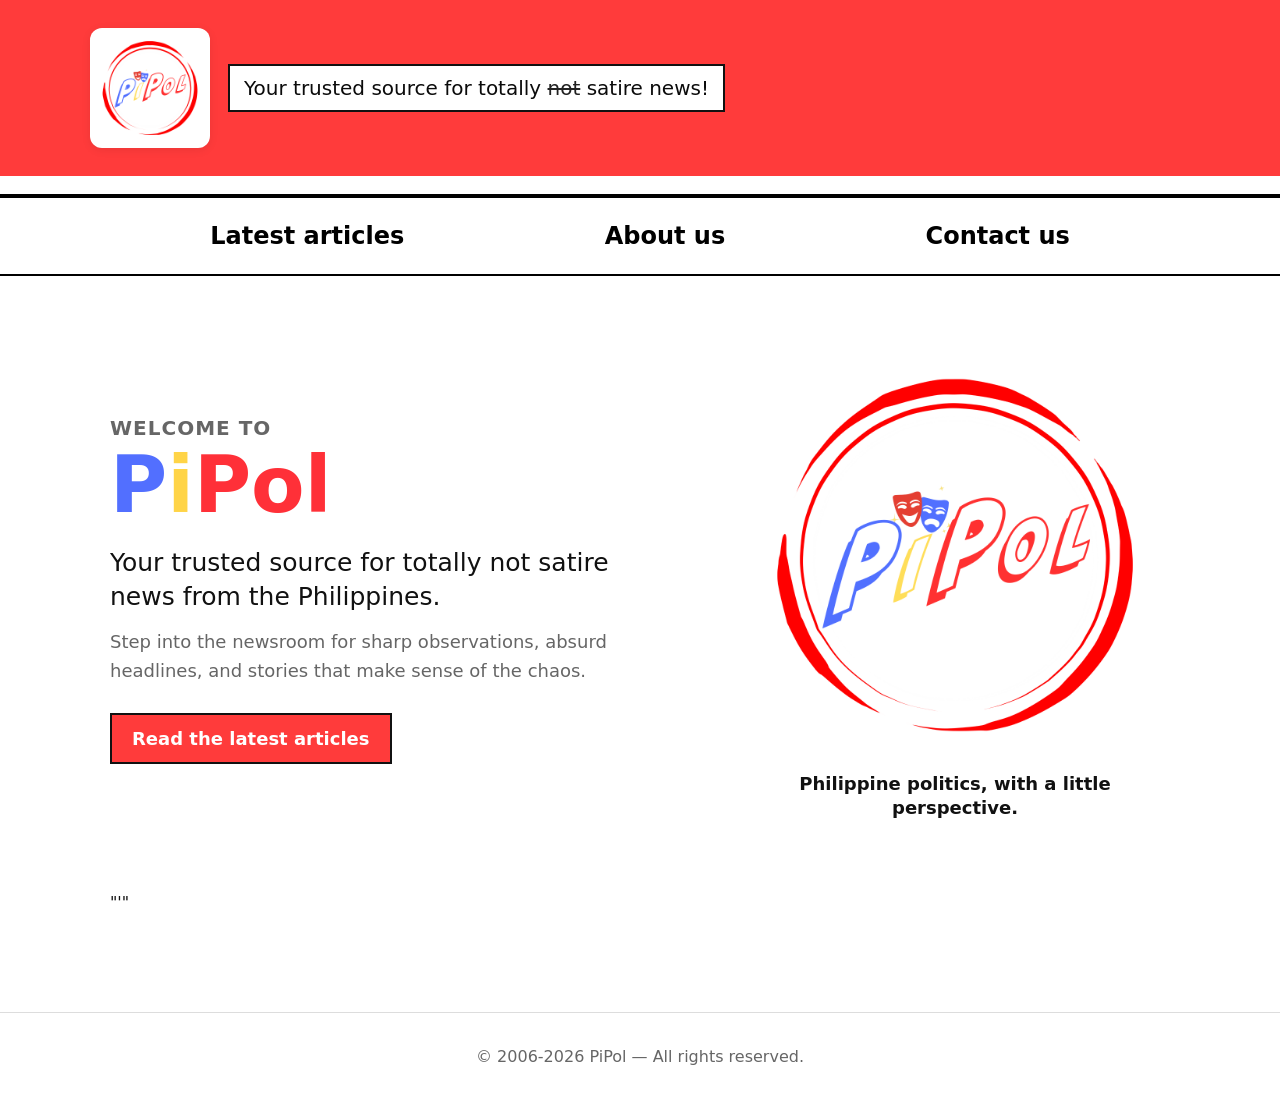
==== BlogSEO/index.html @ c8a8e32d "Add files via upload Initial upload" ====
<!doctype html>
<html lang="en">
<head>
  <meta charset="utf-8">
  <meta name="viewport" content="width=device-width,initial-scale=1">
  <title>PiPol — Your trusted source for totally not satire news</title>
  <meta name="description" content="PiPol — short-form satirical news and commentary. Read latest articles.">
  <link rel="stylesheet" href="styles.css">
</head>
<body>
  <header class="site-header">
    <div class="header-inner">
      <div class="brand">
        <img src="assets/pipol-logo.png" alt="PiPol logo" class="logo-img">
        <p class="tagline">Your trusted source for totally <span class="strike">not</span> satire news!</p>
      </div>
    </div>
  </header>

  <nav class="main-nav">
    <div class="nav-inner">
      <a href="latest.html" class="nav-item">Latest articles</a>
      <a href="about.html" class="nav-item">About us</a>
      <a href="contact.html" class="nav-item">Contact us</a>
    </div>
  </nav>

  <main class="welcome container">
    <div class="welcome-copy">
      <p class="welcome-kicker">Welcome to</p>
      <h1 class="welcome-title"><span class="brand-word"><span class="brand-p">P</span><span class="brand-i">i</span><span class="brand-pol">Pol</span></span></h1>
      <p class="welcome-text">Your trusted source for totally <span class="strike">not</span> satire news from the Philippines.</p>
      <p class="welcome-intro">Step into the newsroom for sharp observations, absurd headlines, and stories that make sense of the chaos.</p>
      <a href="latest.html" class="welcome-button">Read the latest articles</a>
    </div>

    <div class="welcome-media">
      <img src="assets/pipol-logo.png" alt="PiPol logo" class="welcome-logo">
      <p class="welcome-caption">Philippine politics, with a little perspective.</p>
    </div>"'"
  </main>

  <footer class="site-footer">
    <p>© 2006-<span id="year"></span> PiPol — All rights reserved.</p>
  </footer>

  <script>
    document.getElementById('year').textContent = new Date().getFullYear();
  </script>
</body>
</html>
---- BlogSEO/styles.css ----
/* Basic reset and layout */
:root{
  --white:#ffffff;
  --blue:#dfeeff;
  --dark:#111;
  --muted:#666;
  --max-width:1100px;
}
*{box-sizing:border-box}
html,body{height:100%;margin:0;font-family:Inter, system-ui, -apple-system, 'Segoe UI', Roboto, 'Helvetica Neue', Arial; color:var(--dark)}
body{background:#fff}

.site-header{background:#ff3b3b; padding:18px 24px; color:#0b0b0b}
.header-inner{max-width:var(--max-width);margin:0 auto;display:flex;align-items:center;justify-content:space-between;padding:10px 0}
.brand{display:flex;align-items:center;gap:18px}
.logo-img{height:120px;width:auto;display:block;background:#fff;border-radius:12px;padding:8px;box-shadow:0 2px 10px rgba(0,0,0,0.08)}
.tagline{margin:0;padding:10px 14px;font-size:20px;color:#0b0b0b;background:#fff;border:2px solid #111}
.tagline .strike{text-decoration:line-through;opacity:0.9}

.main-nav{background:#fff;border-top:4px solid #000;border-bottom:2px solid #000;margin-top:18px}
.nav-inner{max-width:var(--max-width);margin:0 auto;display:flex;justify-content:space-around;align-items:center;padding:18px 20px}
.main-nav .nav-item{color:#000;text-decoration:none;font-weight:800;font-size:24px;padding:6px 8px}

.container{max-width:var(--max-width);margin:36px auto;padding:0 20px}
.welcome{min-height:520px;display:grid;grid-template-columns:1fr 430px;gap:72px;align-items:center;padding-top:48px;padding-bottom:64px}
.welcome-copy{max-width:620px}
.welcome-kicker{margin:0 0 8px;color:var(--muted);font-size:20px;font-weight:800;text-transform:uppercase;letter-spacing:1px}
.welcome-title{margin:0;font-size:78px;line-height:0.95;font-weight:900}
.welcome-text{font-size:25px;line-height:1.35;margin:24px 0 14px}
.welcome-intro{max-width:540px;color:var(--muted);font-size:18px;line-height:1.6;margin:0 0 28px}
.welcome-button{display:inline-block;background:#ff3b3b;border:2px solid #111;color:#fff;text-decoration:none;font-size:18px;font-weight:800;padding:13px 20px}
.welcome-button:hover{background:#d92525}
.welcome-media{text-align:center}
.welcome-logo{width:min(100%,390px);height:auto;border-radius:12px}
.welcome-caption{margin:18px auto 0;max-width:330px;font-size:18px;font-weight:800;line-height:1.35}
.page-content{min-height:420px}
.page-title{font-size:44px;margin:0 0 28px;font-weight:800}
.cards{display:flex;gap:48px;justify-content:space-between}
.card{flex:1;text-align:center}
.card-img{width:100%;height:180px;object-fit:cover;border:3px solid #111}
.card-title{font-size:26px;margin:18px 0 6px;font-weight:800}
.card-desc{margin:0;color:var(--muted);font-size:18px}
.card-link{display:inline-block;margin-top:18px;color:#111;font-weight:800;text-decoration:underline;text-underline-offset:4px}

/* Article page */
.article-page{padding:34px 20px 56px}
.article{max-width:1020px;margin:0 auto}
.article-intro{text-align:center}
.article-hero-image{display:block;width:min(100%,475px);height:290px;object-fit:cover;margin:0 auto 28px;background:#59d4d9}
.article-intro h1{max-width:850px;margin:0 auto 20px;font-size:34px;line-height:1.15}
.article-intro p{max-width:900px;margin:0 auto;color:#222;font-size:20px;line-height:1.55}
.article-introduction{max-width:900px;margin:28px auto 0;color:#222;font-size:20px;line-height:1.55}
.article-introduction p{margin:0}
.article-body{margin-top:64px}
.article-row{display:grid;grid-template-columns:360px 1fr;gap:34px;align-items:center;margin-bottom:56px}
.article-row-image-right{grid-template-columns:1fr 360px}
.article-section-image{display:block;width:100%;height:220px;object-fit:cover;background:#59d4d9}
.article-section-copy h2{margin:0 0 12px;font-size:26px;line-height:1.15}
.article-section-copy p{margin:0;font-size:19px;line-height:1.45}
.article-end{text-align:center;margin-top:10px}
.article-back-link{display:inline-block;color:#111;font-size:18px;font-weight:800;text-decoration:underline;text-underline-offset:4px}

/* About section */
.about{display:grid;grid-template-columns:1fr 420px;gap:48px;align-items:center;padding:28px 20px;border-top:1px solid #ddd}
.about-text{padding-right:10px}
.about-title{font-size:44px;margin:0 0 16px;font-weight:800}
.brand-word{font-weight:900}
.brand-p{color:#526fff}
.brand-i{color:#ffd447}
.brand-pol{color:#ff3038}
.lead{font-size:18px;line-height:1.6;color:#222;margin:0 0 22px}
.about-subhead{font-size:22px;margin:8px 0}
.muted{color:var(--muted);font-size:16px}

.about-media{text-align:center}
.about-logo{max-width:320px;width:100%;height:auto;border-radius:8px}
.tagline-decor{margin-top:18px;display:flex;align-items:center;justify-content:center;gap:12px}
.decor-word{font-size:34px;font-weight:900;padding:6px 10px;transform:skewX(-8deg)}
.decor-blue{color:#3b6bff;text-shadow:1px 1px 0 rgba(0,0,0,0.04)}
.decor-red{color:#ff3b3b;text-shadow:1px 1px 0 rgba(0,0,0,0.04)}
.quote{font-size:34px;color:#111}

.contact-page{max-width:760px}
.contact-page .lead{max-width:650px}
.contact-form{display:grid;gap:8px;max-width:620px;margin-top:28px}
.contact-form label{font-weight:800;font-size:17px;margin-top:10px}
.contact-form input,.contact-form textarea{font:inherit;font-size:16px;border:2px solid #111;border-radius:4px;padding:10px;background:#fff}
.contact-form textarea{resize:vertical}
.contact-form button{justify-self:start;margin-top:12px;border:2px solid #111;background:#ff3b3b;color:#fff;font:inherit;font-weight:800;padding:11px 20px;cursor:pointer}
.contact-form button:hover{background:#d92525}


.site-footer{border-top:1px solid #ddd;padding:18px 0;text-align:center;color:var(--muted)}

/* Responsive */
@media (max-width:900px){
  .cards{flex-direction:column;gap:28px}
  .header-inner{flex-direction:column;align-items:flex-start;gap:10px}
  .brand{align-items:flex-start}
  .logo-img{height:88px}
  .tagline{font-size:16px}
  .nav-inner{flex-direction:column;gap:10px;padding:12px}
  .main-nav .nav-item{font-size:18px}
  .card-img{height:160px}
  .article-page{padding-top:28px}
  .article-hero-image{height:220px}
  .article-intro h1{font-size:30px}
  .article-intro p{font-size:18px}
  .article-introduction{font-size:18px}
  .article-body{margin-top:44px}
  .article-row,.article-row-image-right{grid-template-columns:1fr;gap:18px;margin-bottom:42px}
  .article-section-image{height:220px}
  .article-row-image-right .article-section-copy{order:2}
  .article-row-image-right .article-section-image{order:1}
  .article-section-copy h2{font-size:24px}
  .article-section-copy p{font-size:18px}
  .welcome{grid-template-columns:1fr;gap:28px;min-height:0;padding-top:32px;padding-bottom:42px}
  .welcome-media{order:-1}
  .welcome-title{font-size:58px}
  .welcome-text{font-size:21px}
  .about{grid-template-columns:1fr;gap:20px;padding:20px}
  .about-media{order: -1}
  .about-title{font-size:32px}
  .page-title{font-size:32px}
}
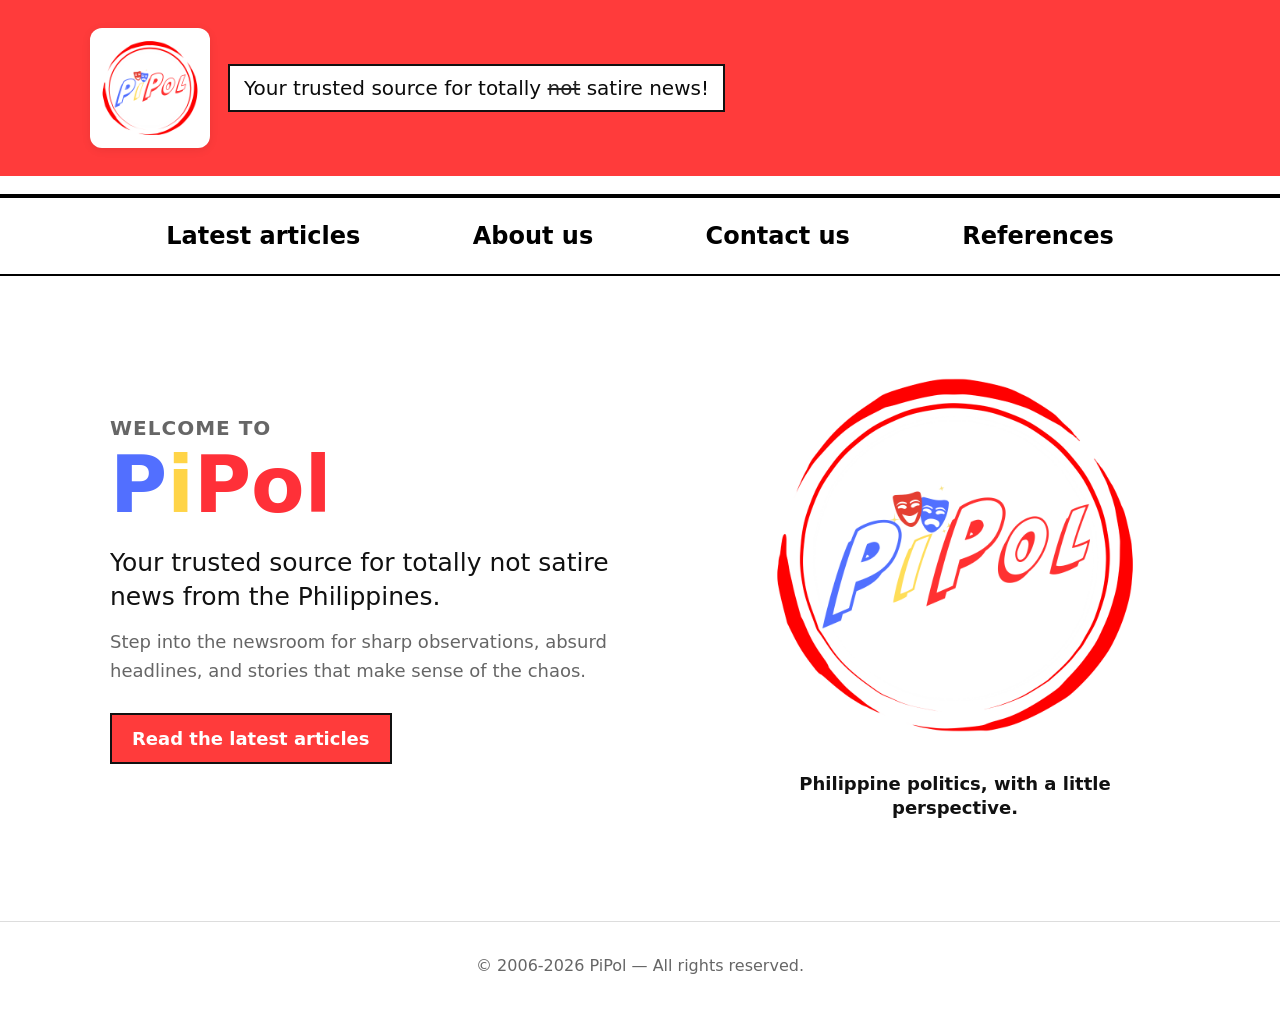
==== commit 6e310654: "Fixed typos, completed article 4 and added article 5" ====
--- a/BlogSEO/index.html
+++ b/BlogSEO/index.html
@@ -22,6 +22,7 @@
       <a href="latest.html" class="nav-item">Latest articles</a>
       <a href="about.html" class="nav-item">About us</a>
       <a href="contact.html" class="nav-item">Contact us</a>
+      <a href="references.html" class="nav-item">References</a>
     </div>
   </nav>
 
@@ -37,7 +38,7 @@
     <div class="welcome-media">
       <img src="assets/pipol-logo.png" alt="PiPol logo" class="welcome-logo">
       <p class="welcome-caption">Philippine politics, with a little perspective.</p>
-    </div>"'"
+    </div>
   </main>
 
   <footer class="site-footer">
--- a/BlogSEO/styles.css
+++ b/BlogSEO/styles.css
@@ -35,8 +35,8 @@
 .welcome-caption{margin:18px auto 0;max-width:330px;font-size:18px;font-weight:800;line-height:1.35}
 .page-content{min-height:420px}
 .page-title{font-size:44px;margin:0 0 28px;font-weight:800}
-.cards{display:flex;gap:48px;justify-content:space-between}
-.card{flex:1;text-align:center}
+.cards{display:grid;grid-template-columns:repeat(auto-fit,minmax(min(100%,280px),1fr));gap:48px}
+.card{text-align:center}
 .card-img{width:100%;height:180px;object-fit:cover;border:3px solid #111}
 .card-title{font-size:26px;margin:18px 0 6px;font-weight:800}
 .card-desc{margin:0;color:var(--muted);font-size:18px}
@@ -94,7 +94,6 @@
 
 /* Responsive */
 @media (max-width:900px){
-  .cards{flex-direction:column;gap:28px}
   .header-inner{flex-direction:column;align-items:flex-start;gap:10px}
   .brand{align-items:flex-start}
   .logo-img{height:88px}
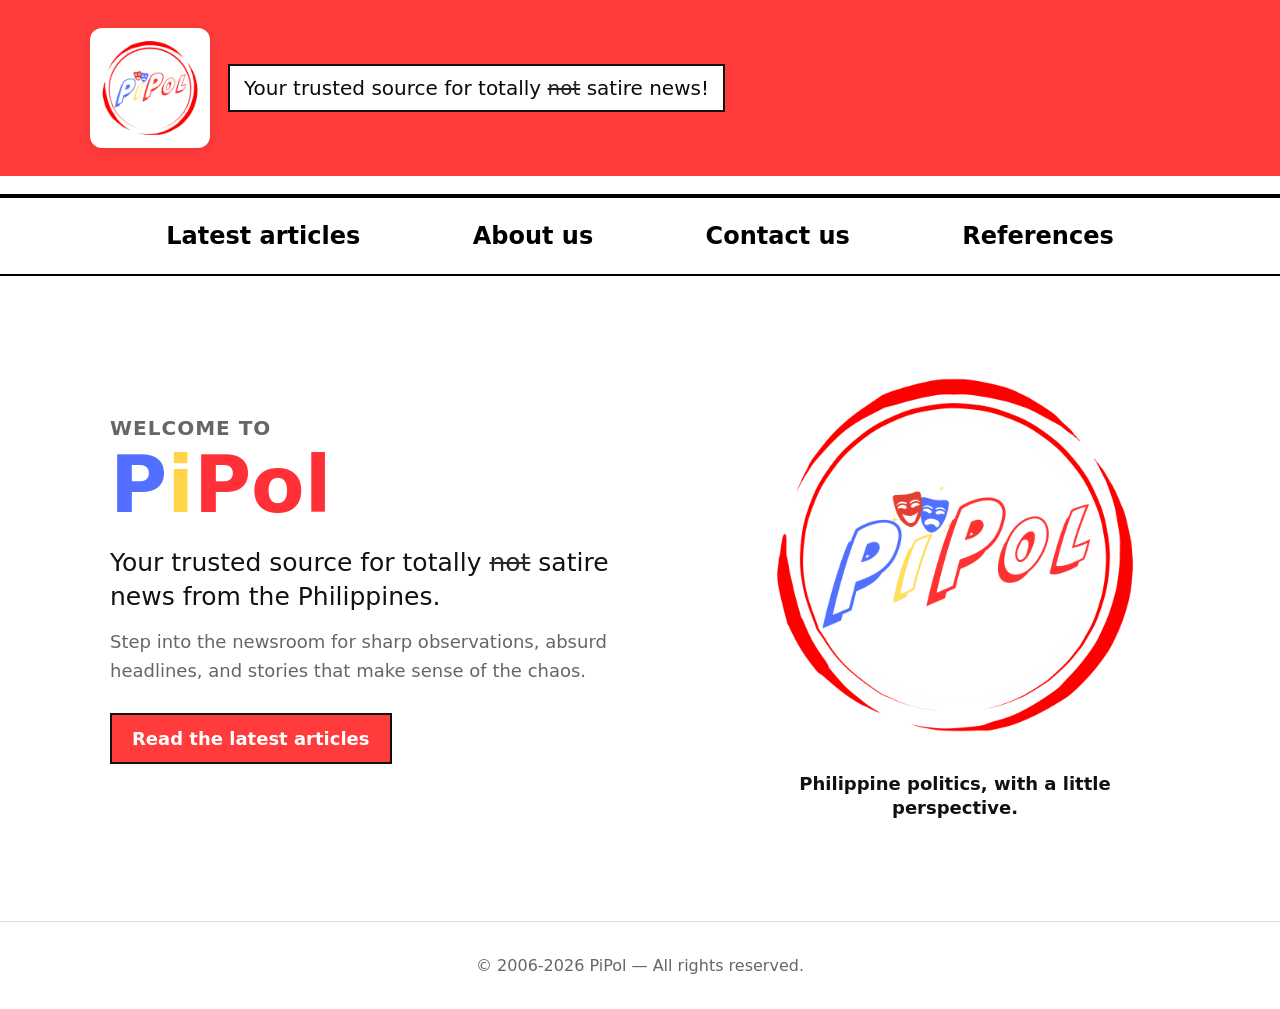
==== commit c9bf735f: "Changed a title" ====
--- a/BlogSEO/index.html
+++ b/BlogSEO/index.html
@@ -3,7 +3,7 @@
 <head>
   <meta charset="utf-8">
   <meta name="viewport" content="width=device-width,initial-scale=1">
-  <title>PiPol — Your trusted source for totally not satire news</title>
+  <title>PiPol — Your trusted source for totally satire news</title>
   <meta name="description" content="PiPol — short-form satirical news and commentary. Read latest articles.">
   <link rel="stylesheet" href="styles.css">
 </head>
--- a/BlogSEO/styles.css
+++ b/BlogSEO/styles.css
@@ -15,7 +15,7 @@
 .brand{display:flex;align-items:center;gap:18px}
 .logo-img{height:120px;width:auto;display:block;background:#fff;border-radius:12px;padding:8px;box-shadow:0 2px 10px rgba(0,0,0,0.08)}
 .tagline{margin:0;padding:10px 14px;font-size:20px;color:#0b0b0b;background:#fff;border:2px solid #111}
-.tagline .strike{text-decoration:line-through;opacity:0.9}
+.strike{text-decoration:line-through;opacity:0.9}
 
 .main-nav{background:#fff;border-top:4px solid #000;border-bottom:2px solid #000;margin-top:18px}
 .nav-inner{max-width:var(--max-width);margin:0 auto;display:flex;justify-content:space-around;align-items:center;padding:18px 20px}
@@ -23,6 +23,7 @@
 
 .container{max-width:var(--max-width);margin:36px auto;padding:0 20px}
 .welcome{min-height:520px;display:grid;grid-template-columns:1fr 430px;gap:72px;align-items:center;padding-top:48px;padding-bottom:64px}
+.references-page{margin-top:48px;margin-bottom:48px}
 .welcome-copy{max-width:620px}
 .welcome-kicker{margin:0 0 8px;color:var(--muted);font-size:20px;font-weight:800;text-transform:uppercase;letter-spacing:1px}
 .welcome-title{margin:0;font-size:78px;line-height:0.95;font-weight:900}
@@ -57,6 +58,9 @@
 .article-section-image{display:block;width:100%;height:220px;object-fit:cover;background:#59d4d9}
 .article-section-copy h2{margin:0 0 12px;font-size:26px;line-height:1.15}
 .article-section-copy p{margin:0;font-size:19px;line-height:1.45}
+.article-conclusion{max-width:900px;margin:0 auto 56px}
+.article-conclusion h2{margin:0 0 12px;font-size:26px;line-height:1.15}
+.article-conclusion p{margin:0;font-size:19px;line-height:1.45}
 .article-end{text-align:center;margin-top:10px}
 .article-back-link{display:inline-block;color:#111;font-size:18px;font-weight:800;text-decoration:underline;text-underline-offset:4px}
 
@@ -113,6 +117,8 @@
   .article-row-image-right .article-section-image{order:1}
   .article-section-copy h2{font-size:24px}
   .article-section-copy p{font-size:18px}
+  .article-conclusion h2{font-size:24px}
+  .article-conclusion p{font-size:18px}
   .welcome{grid-template-columns:1fr;gap:28px;min-height:0;padding-top:32px;padding-bottom:42px}
   .welcome-media{order:-1}
   .welcome-title{font-size:58px}
